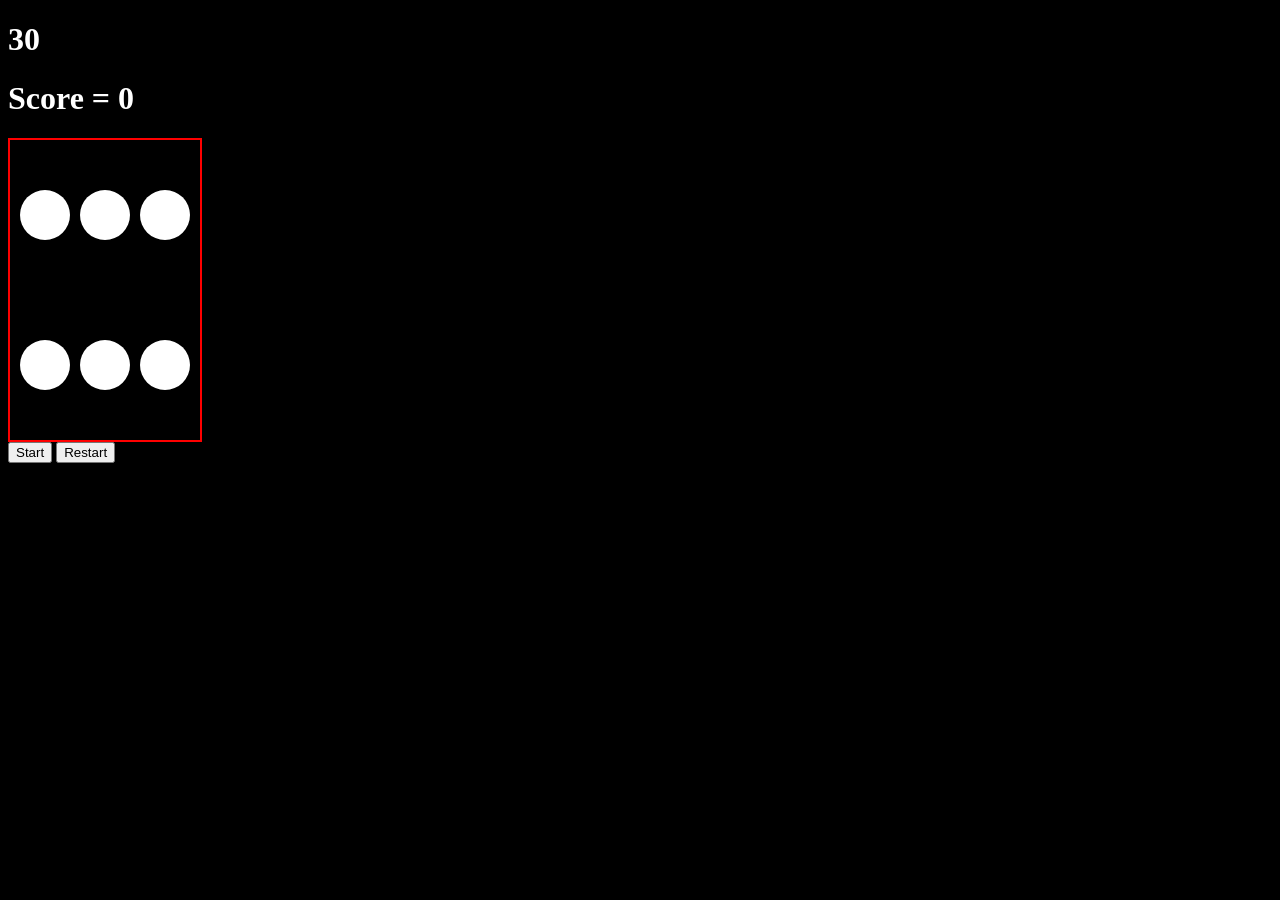
==== PlayRoom UI Page/Games/Whack a Hole/index.html @ fe118084 "New Game" ====
<!DOCTYPE html>
<html lang="en">

<head>
    <meta charset="UTF-8">
    <meta name="viewport" content="width=device-width, initial-scale=1.0">
    <link rel="stylesheet" href="style.css">
    <title>Document</title>
</head>

<body>

    <header style="color: white;">
        <h1 class="timer">30</h1>
        <h1 class="score">Score = 0</h1>
    </header>

    <div class="container">
        <div class="box"></div>
        <div class="box"></div>
        <div class="box"></div>
        <div class="box"></div>
        <div class="box"></div>
        <div class="box"></div>
    </div>


    <div class="btn">
        <button class="start">Start</button>
        <button>Restart</button>
    </div>
</body>
<script src="app.js"></script>

</html>
---- PlayRoom UI Page/Games/Whack a Hole/style.css ----
body{
    background-color: black;
}


.container{
    border: 2px solid red;
    height: 300px;
    width: 15%;
    display: flex;
    align-items: center;
    justify-content: space-evenly;
    flex-wrap: wrap;
}

.box{
    height: 50px;
    width: 50px;
    border-radius: 100%;
    background-color: #fff;
}

.target{
    border: 2px solid red;
    height: 500px;
    width: 40%;
}
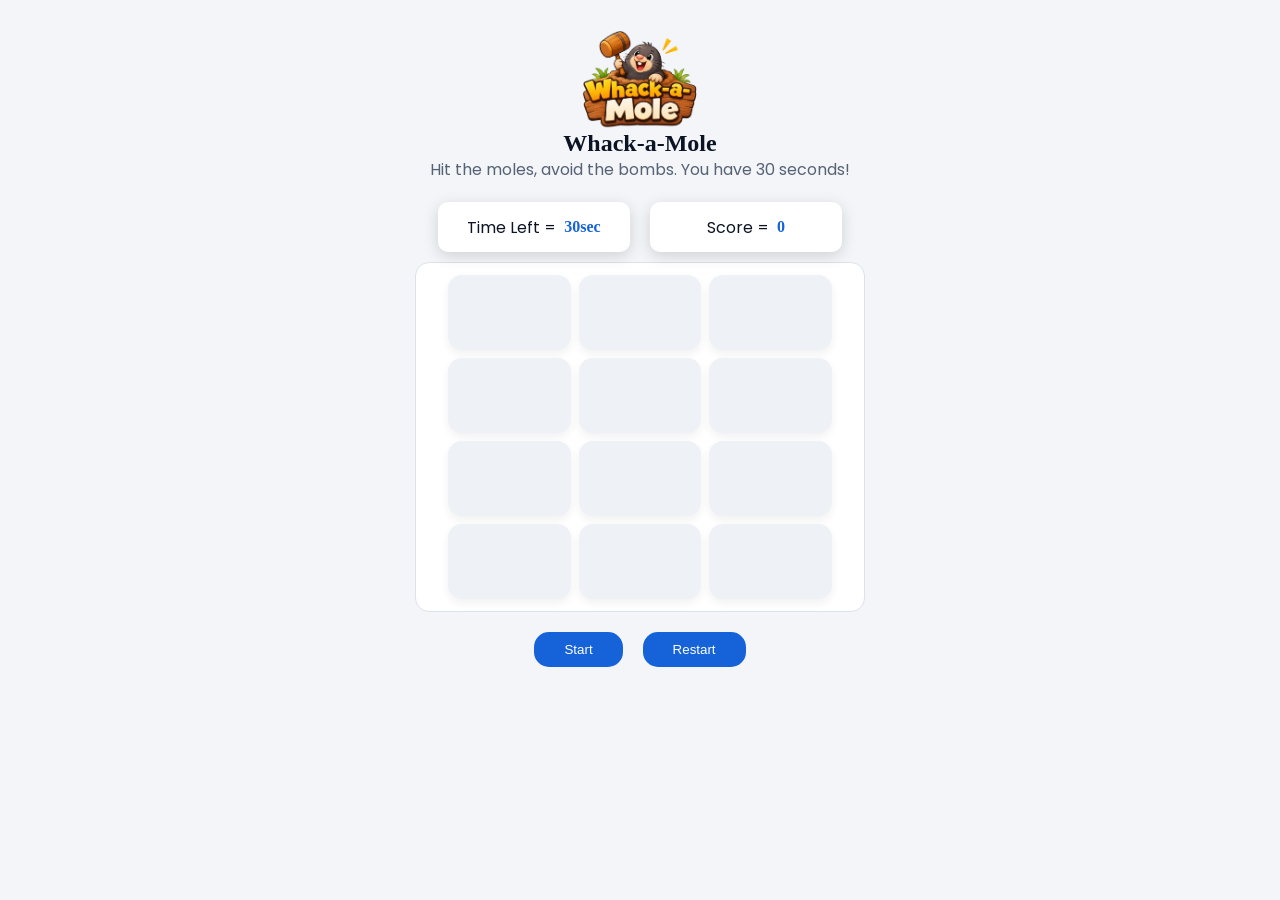
==== commit 78328a5e: "Whack n mole Complete" ====
--- a/PlayRoom UI Page/Games/Whack a Hole/index.html
+++ b/PlayRoom UI Page/Games/Whack a Hole/index.html
@@ -4,16 +4,32 @@
 <head>
     <meta charset="UTF-8">
     <meta name="viewport" content="width=device-width, initial-scale=1.0">
+    <link rel="shortcut icon" href="../../../Assests/whack logo.png" type="image/x-icon">
+    <link rel="preconnect" href="https://fonts.googleapis.com">
+    <link rel="preconnect" href="https://fonts.gstatic.com" crossorigin>
+    <link
+        href="https://fonts.googleapis.com/css2?family=Poppins:ital,wght@0,100;0,200;0,300;0,400;0,500;0,600;0,700;0,800;0,900;1,100;1,200;1,300;1,400;1,500;1,600;1,700;1,800;1,900&display=swap"
+        rel="stylesheet">
     <link rel="stylesheet" href="style.css">
     <title>Document</title>
 </head>
 
 <body>
 
+
+    <article>
+        <img src="../../../Assests/whack logo.png" alt="">
+        <h1>Whack-a-Mole</h1>
+        <p>Hit the moles, avoid the bombs. You have 30 seconds!</p>
+    </article>
+
     <header style="color: white;">
-        <h1 class="timer">30</h1>
-        <h1 class="score">Score = 0</h1>
+        <p class="timer">Time Left = &nbsp;<span class="span">30sec</span></p>
+        <p class="score">Score = &nbsp;<span class="span"> 0</span></p>
     </header>
+
+
+
 
     <div class="container">
         <div class="box"></div>
@@ -22,13 +38,25 @@
         <div class="box"></div>
         <div class="box"></div>
         <div class="box"></div>
+        <div class="box"></div>
+        <div class="box"></div>
+        <div class="box"></div>
+        <div class="box"></div>
+        <div class="box"></div>
+        <div class="box"></div>
     </div>
-
 
     <div class="btn">
         <button class="start">Start</button>
-        <button>Restart</button>
+        <button class="restart">Restart</button>
+
+
+         <div class="finalscore">
+        
     </div>
+    </div>
+
+   
 </body>
 <script src="app.js"></script>
 
--- a/PlayRoom UI Page/Games/Whack a Hole/style.css
+++ b/PlayRoom UI Page/Games/Whack a Hole/style.css
@@ -1,27 +1,209 @@
-body{
-    background-color: black;
-}
-
-
-.container{
-    border: 2px solid red;
-    height: 300px;
+* {
+    margin: 0;
+    padding: 0;
+    box-sizing: border-box;
+}
+
+body {
+    background-color: #F3F5F8;
+    font-family: "poppins";
+}
+
+.container {
+    width: 85%;
+    max-width: 450px;
+    margin: 10px auto;
+    padding: 12px;
+    background: #fff;
+    border: 1px solid #dce2e9;
+    border-radius: 14px;
+    align-items: center;
+    justify-content: center;
+    display: flex;
+    flex-wrap: wrap;
+    gap: 8px;
+}
+
+.box {
+    width: 29%;
+    height: 75px;
+    background: #eef1f5;
+    border-radius: 14px;
+    box-shadow: 0 4px 10px rgba(0, 0, 0, 0.06);
+}
+
+
+
+article {
+    display: flex;
+    align-items: center;
+    justify-content: center;
+    flex-direction: column;
+    margin-top: 30px;
+}
+
+article p {
+    color: #566275;
+}
+
+article h1 {
+    color: #0B1324;
+}
+
+
+.timer,
+.score {
     width: 15%;
-    display: flex;
-    align-items: center;
-    justify-content: space-evenly;
-    flex-wrap: wrap;
-}
-
-.box{
     height: 50px;
-    width: 50px;
-    border-radius: 100%;
     background-color: #fff;
-}
-
-.target{
-    border: 2px solid red;
-    height: 500px;
-    width: 40%;
+    border-radius: 10px;
+    color: #0B1324;
+    /* border: 2px solid red; */
+    box-shadow: 0 4px 15px rgba(0, 0, 0, 0.15);
+    display: flex;
+    align-items: center;
+    justify-content: center;
+}
+
+
+.span {
+    color: #1663D9;
+    font-weight: bold;
+}
+
+header {
+    display: flex;
+    align-items: center;
+    justify-content: center;
+    margin-top: 20px;
+    gap: 20px;
+}
+
+.btn {
+    display: flex;
+    align-items: center;
+    justify-content: center;
+    margin-top: 20px;
+    gap: 20px;
+}
+
+.finalscore {
+    display: none;
+    background-color: #1663D9;
+    color: #fff;
+
+    border: 0;
+    padding: 10px 30px;
+    border-radius: 15px;
+}
+
+.finalscore.show {
+    display: inline-block;
+}
+
+.start,
+.restart {
+    background-color: #1663D9;
+    color: #fff;
+
+    border: 0;
+    padding: 10px 30px;
+    border-radius: 15px;
+}
+
+.target-pro {
+    width: 98px;
+    height: 98px;
+    object-fit: contain;
+
+    cursor: pointer;
+}
+
+
+.target-pro img {
+    display: flex;
+    align-items: center;
+    justify-content: center;
+}
+
+article img {
+    height: 100px;
+}
+
+
+
+
+
+@media (max-width: 768px) {
+    .container {
+        width: 90%;
+    }
+
+    .timer,
+    .score {
+        width: 25%;
+    }
+
+    .target-pro {
+        max-width: 100%;
+        object-fit: contain;
+    }
+}
+
+@media (max-width: 480px) {
+    article {
+        padding: 0 12px;
+    }
+
+    article p {
+        font-size: 13px;
+        text-align: center;
+    }
+
+    header {
+        gap: 10px;
+        padding: 0 10px;
+    }
+
+    .timer,
+    .score {
+        width: 42%;
+        font-size: 12px;
+    }
+
+    .container {
+        width: 92%;
+    }
+
+    .box {
+        height: 65px;
+    }
+
+    .target-pro {
+        width: 100%;
+        height: 100%;
+        object-fit: contain;
+    }
+
+    .btn {
+        flex-wrap: wrap;
+        gap: 10px;
+    }
+}
+
+@media (max-width: 350px) {
+
+    .timer,
+    .score {
+        font-size: 10px;
+    }
+
+    .box {
+        height: 55px;
+    }
+
+    .start,
+    .restart {
+        padding: 9px 20px;
+    }
 }
